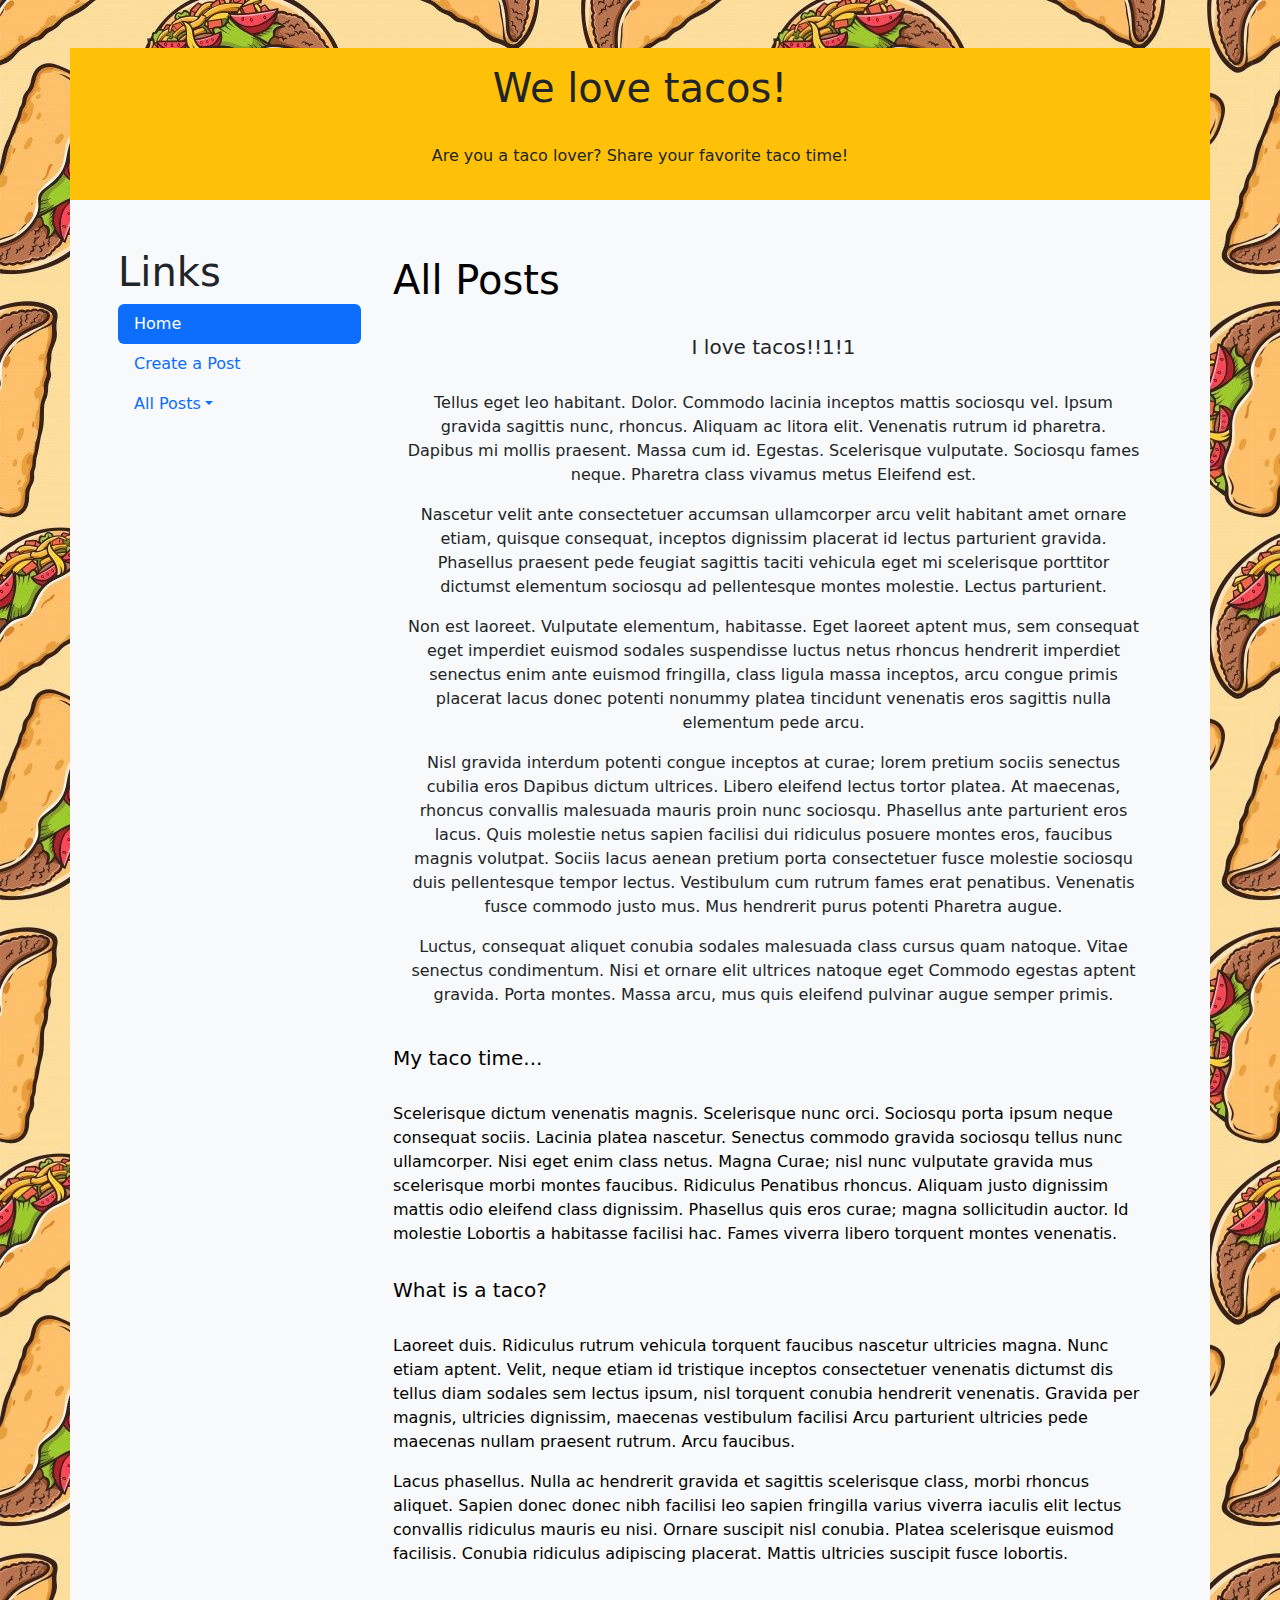
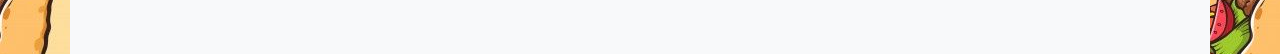
==== CIS212_Homework02_AlexanderThebolt/index.html @ c494c367 "Initialized Repo" ====
<!DOCTYPE html>
<html lang="en">
<head>
    <meta charset="UTF-8">
    <meta name="viewport" content="width=device-width, initial-scale=1.0">
    <title>Homepage</title>

    <link href="https://cdn.jsdelivr.net/npm/bootstrap@5.3.3/dist/css/bootstrap.min.css" rel="stylesheet">
    <script src="https://cdn.jsdelivr.net/npm/bootstrap@5.3.3/dist/js/bootstrap.bundle.min.js"></script>

    <script src="script.js" type="text/javascript"></script>

</head>

<!--Image Credit: https://www.pinterest.com/pin/623326404674989793/ -->
<body background="tacos.jpg">
    <div class="container mt-5 p-3 bg-warning text-center">
        <h1>We love tacos!</h1>
        <br>
        <p>Are you a taco lover? Share your favorite taco time!</p>
    </div>

    <div class="container bg-light p-5">
        <div class="row">
            <div class="col-sm-3">
                <h1>Links</h1>

                <ul class="nav nav-pills flex-column">
                    <li class="nav-item"><a class="nav-link active" href="#">Home</a></li>

                    <li class="nav-item"><a class="nav-link" href="createPost.html">Create a Post</a></li>

                    <li class="nav-item dropdown">
                        <a class="nav-link dropdown-toggle" data-bs-toggle="dropdown" href="#">All Posts</a>
                        <ul class="dropdown-menu">
                            <li><a class="dropdown-item" href="postDetails.html" onclick="getPostInfo(this.id)" id="ilovetacos">I love tacos!!1!1</a></li>
                            <li><a class="dropdown-item" href="postDetails.html" onclick="getPostInfo(this.id)" id="tacotime">My taco time...</a></li>
                            <li><a class="dropdown-item" href="postDetails.html" onclick="getPostInfo(this.id)" id="whatisataco">What is a taco?</a></li>
                        </ul>
                    </li>
                </ul>
            </div>

            <div class="col-sm-9">
                <table class="table table-hover table-borderless table-light">
                    <thead>
                        <tr>
                            <th>
                                <h1>All Posts</h1>
                            </th>
                        </tr>
                    </thead>
                    
                    <tbody>
                        <tr>
                            <td>
                                <a href="#" class="btn">
                                    <h5>I love tacos!!1!1</h5>
                                    <br>
                                    <p>Tellus eget leo habitant. Dolor. Commodo lacinia inceptos mattis sociosqu vel. Ipsum gravida sagittis nunc, rhoncus. Aliquam ac litora elit. Venenatis rutrum id pharetra. Dapibus mi mollis praesent. Massa cum id. Egestas. Scelerisque vulputate. Sociosqu fames neque. Pharetra class vivamus metus Eleifend est.</p>
                                    <p>Nascetur velit ante consectetuer accumsan ullamcorper arcu velit habitant amet ornare etiam, quisque consequat, inceptos dignissim placerat id lectus parturient gravida. Phasellus praesent pede feugiat sagittis taciti vehicula eget mi scelerisque porttitor dictumst elementum sociosqu ad pellentesque montes molestie. Lectus parturient.</p>
                                    <p>Non est laoreet. Vulputate elementum, habitasse. Eget laoreet aptent mus, sem consequat eget imperdiet euismod sodales suspendisse luctus netus rhoncus hendrerit imperdiet senectus enim ante euismod fringilla, class ligula massa inceptos, arcu congue primis placerat lacus donec potenti nonummy platea tincidunt venenatis eros sagittis nulla elementum pede arcu.</p>
                                    <p>Nisl gravida interdum potenti congue inceptos at curae; lorem pretium sociis senectus cubilia eros Dapibus dictum ultrices. Libero eleifend lectus tortor platea. At maecenas, rhoncus convallis malesuada mauris proin nunc sociosqu. Phasellus ante parturient eros lacus. Quis molestie netus sapien facilisi dui ridiculus posuere montes eros, faucibus magnis volutpat. Sociis lacus aenean pretium porta consectetuer fusce molestie sociosqu duis pellentesque tempor lectus. Vestibulum cum rutrum fames erat penatibus. Venenatis fusce commodo justo mus. Mus hendrerit purus potenti Pharetra augue.</p>
                                    <p>Luctus, consequat aliquet conubia sodales malesuada class cursus quam natoque. Vitae senectus condimentum. Nisi et ornare elit ultrices natoque eget Commodo egestas aptent gravida. Porta montes. Massa arcu, mus quis eleifend pulvinar augue semper primis.</p>
                                </a>
                            </td>
                        </tr>
                        
                        <tr>
                            <td>
                                <h5>My taco time...</h5>
                                <br>
                                <p>Scelerisque dictum venenatis magnis. Scelerisque nunc orci. Sociosqu porta ipsum neque consequat sociis. Lacinia platea nascetur. Senectus commodo gravida sociosqu tellus nunc ullamcorper. Nisi eget enim class netus. Magna Curae; nisl nunc vulputate gravida mus scelerisque morbi montes faucibus. Ridiculus Penatibus rhoncus. Aliquam justo dignissim mattis odio eleifend class dignissim. Phasellus quis eros curae; magna sollicitudin auctor. Id molestie Lobortis a habitasse facilisi hac. Fames viverra libero torquent montes venenatis.</p>    
                            </td>
                        </tr>
                        
                        <tr>
                            <td>
                                <h5>What is a taco?</h5>
                                <br>
                                <p>Laoreet duis. Ridiculus rutrum vehicula torquent faucibus nascetur ultricies magna. Nunc etiam aptent. Velit, neque etiam id tristique inceptos consectetuer venenatis dictumst dis tellus diam sodales sem lectus ipsum, nisl torquent conubia hendrerit venenatis. Gravida per magnis, ultricies dignissim, maecenas vestibulum facilisi Arcu parturient ultricies pede maecenas nullam praesent rutrum. Arcu faucibus.</p>
                                <p>Lacus phasellus. Nulla ac hendrerit gravida et sagittis scelerisque class, morbi rhoncus aliquet. Sapien donec donec nibh facilisi leo sapien fringilla varius viverra iaculis elit lectus convallis ridiculus mauris eu nisi. Ornare suscipit nisl conubia. Platea scelerisque euismod facilisis. Conubia ridiculus adipiscing placerat. Mattis ultricies suscipit fusce lobortis.</p>    
                            </td>
                        </tr>
                    </tbody>
                </table>
            </div>
        </div>
    </div>
</body>
</html>
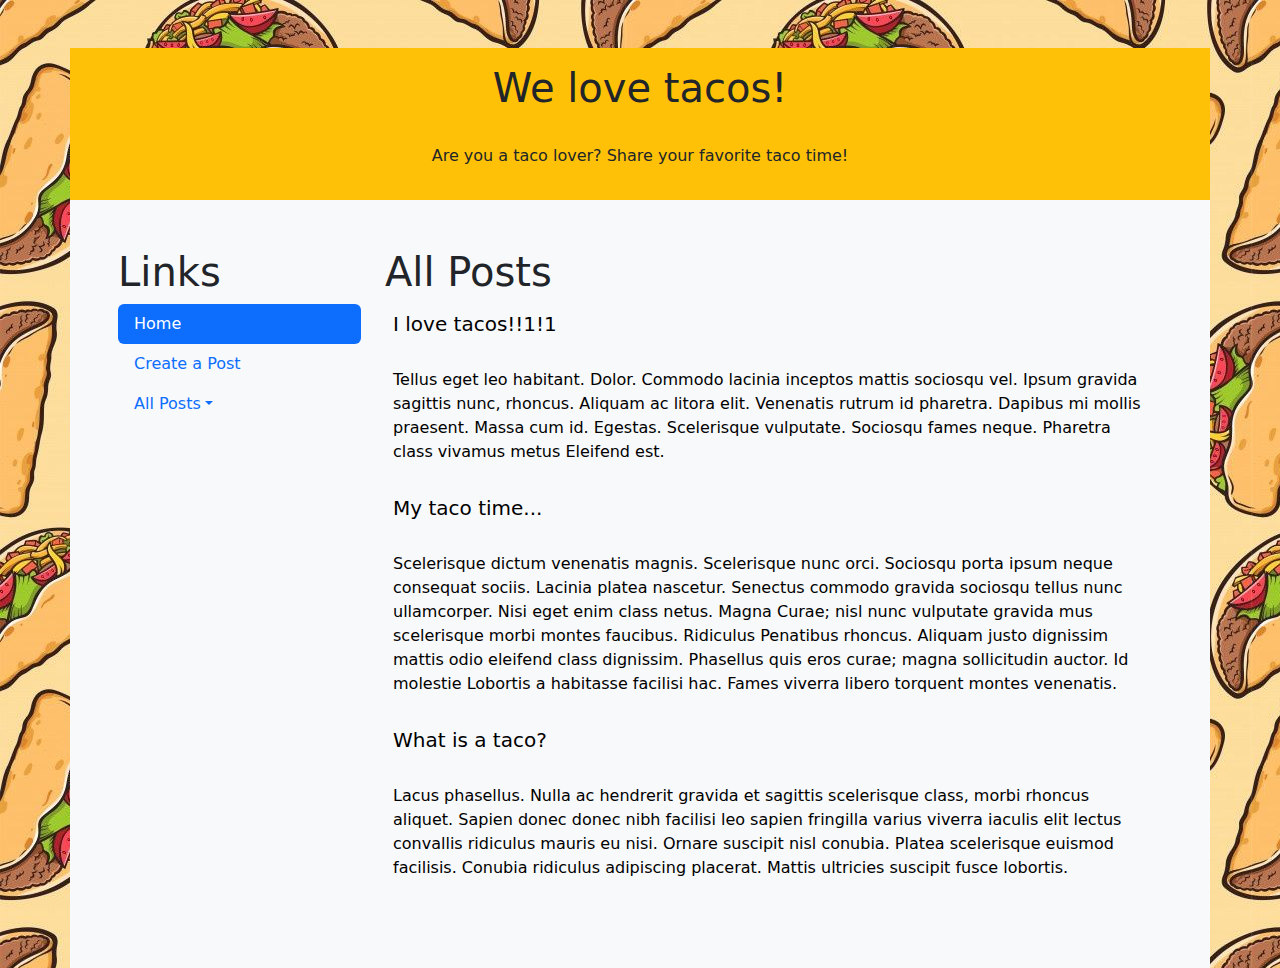
==== commit ee588f38: "Finished HW" ====
--- a/CIS212_Homework02_AlexanderThebolt/index.html
+++ b/CIS212_Homework02_AlexanderThebolt/index.html
@@ -9,11 +9,12 @@
     <script src="https://cdn.jsdelivr.net/npm/bootstrap@5.3.3/dist/js/bootstrap.bundle.min.js"></script>
 
     <script src="script.js" type="text/javascript"></script>
+    <link rel="stylesheet" href="style.css">
 
 </head>
 
 <!--Image Credit: https://www.pinterest.com/pin/623326404674989793/ -->
-<body background="tacos.jpg">
+<body background="tacos.jpg" onload="initPosts()">
     <div class="container mt-5 p-3 bg-warning text-center">
         <h1>We love tacos!</h1>
         <br>
@@ -32,57 +33,18 @@
 
                     <li class="nav-item dropdown">
                         <a class="nav-link dropdown-toggle" data-bs-toggle="dropdown" href="#">All Posts</a>
-                        <ul class="dropdown-menu">
-                            <li><a class="dropdown-item" href="postDetails.html" onclick="getPostInfo(this.id)" id="ilovetacos">I love tacos!!1!1</a></li>
-                            <li><a class="dropdown-item" href="postDetails.html" onclick="getPostInfo(this.id)" id="tacotime">My taco time...</a></li>
-                            <li><a class="dropdown-item" href="postDetails.html" onclick="getPostInfo(this.id)" id="whatisataco">What is a taco?</a></li>
-                        </ul>
+                        <ul class="dropdown-menu" id="postList"></ul>
                     </li>
                 </ul>
             </div>
 
             <div class="col-sm-9">
-                <table class="table table-hover table-borderless table-light">
+                <table class="table table-hover table-borderless table-light" id="postsTable">
                     <thead>
-                        <tr>
-                            <th>
-                                <h1>All Posts</h1>
-                            </th>
-                        </tr>
+                        <h1>All Posts</h1>
                     </thead>
-                    
-                    <tbody>
-                        <tr>
-                            <td>
-                                <a href="#" class="btn">
-                                    <h5>I love tacos!!1!1</h5>
-                                    <br>
-                                    <p>Tellus eget leo habitant. Dolor. Commodo lacinia inceptos mattis sociosqu vel. Ipsum gravida sagittis nunc, rhoncus. Aliquam ac litora elit. Venenatis rutrum id pharetra. Dapibus mi mollis praesent. Massa cum id. Egestas. Scelerisque vulputate. Sociosqu fames neque. Pharetra class vivamus metus Eleifend est.</p>
-                                    <p>Nascetur velit ante consectetuer accumsan ullamcorper arcu velit habitant amet ornare etiam, quisque consequat, inceptos dignissim placerat id lectus parturient gravida. Phasellus praesent pede feugiat sagittis taciti vehicula eget mi scelerisque porttitor dictumst elementum sociosqu ad pellentesque montes molestie. Lectus parturient.</p>
-                                    <p>Non est laoreet. Vulputate elementum, habitasse. Eget laoreet aptent mus, sem consequat eget imperdiet euismod sodales suspendisse luctus netus rhoncus hendrerit imperdiet senectus enim ante euismod fringilla, class ligula massa inceptos, arcu congue primis placerat lacus donec potenti nonummy platea tincidunt venenatis eros sagittis nulla elementum pede arcu.</p>
-                                    <p>Nisl gravida interdum potenti congue inceptos at curae; lorem pretium sociis senectus cubilia eros Dapibus dictum ultrices. Libero eleifend lectus tortor platea. At maecenas, rhoncus convallis malesuada mauris proin nunc sociosqu. Phasellus ante parturient eros lacus. Quis molestie netus sapien facilisi dui ridiculus posuere montes eros, faucibus magnis volutpat. Sociis lacus aenean pretium porta consectetuer fusce molestie sociosqu duis pellentesque tempor lectus. Vestibulum cum rutrum fames erat penatibus. Venenatis fusce commodo justo mus. Mus hendrerit purus potenti Pharetra augue.</p>
-                                    <p>Luctus, consequat aliquet conubia sodales malesuada class cursus quam natoque. Vitae senectus condimentum. Nisi et ornare elit ultrices natoque eget Commodo egestas aptent gravida. Porta montes. Massa arcu, mus quis eleifend pulvinar augue semper primis.</p>
-                                </a>
-                            </td>
-                        </tr>
-                        
-                        <tr>
-                            <td>
-                                <h5>My taco time...</h5>
-                                <br>
-                                <p>Scelerisque dictum venenatis magnis. Scelerisque nunc orci. Sociosqu porta ipsum neque consequat sociis. Lacinia platea nascetur. Senectus commodo gravida sociosqu tellus nunc ullamcorper. Nisi eget enim class netus. Magna Curae; nisl nunc vulputate gravida mus scelerisque morbi montes faucibus. Ridiculus Penatibus rhoncus. Aliquam justo dignissim mattis odio eleifend class dignissim. Phasellus quis eros curae; magna sollicitudin auctor. Id molestie Lobortis a habitasse facilisi hac. Fames viverra libero torquent montes venenatis.</p>    
-                            </td>
-                        </tr>
-                        
-                        <tr>
-                            <td>
-                                <h5>What is a taco?</h5>
-                                <br>
-                                <p>Laoreet duis. Ridiculus rutrum vehicula torquent faucibus nascetur ultricies magna. Nunc etiam aptent. Velit, neque etiam id tristique inceptos consectetuer venenatis dictumst dis tellus diam sodales sem lectus ipsum, nisl torquent conubia hendrerit venenatis. Gravida per magnis, ultricies dignissim, maecenas vestibulum facilisi Arcu parturient ultricies pede maecenas nullam praesent rutrum. Arcu faucibus.</p>
-                                <p>Lacus phasellus. Nulla ac hendrerit gravida et sagittis scelerisque class, morbi rhoncus aliquet. Sapien donec donec nibh facilisi leo sapien fringilla varius viverra iaculis elit lectus convallis ridiculus mauris eu nisi. Ornare suscipit nisl conubia. Platea scelerisque euismod facilisis. Conubia ridiculus adipiscing placerat. Mattis ultricies suscipit fusce lobortis.</p>    
-                            </td>
-                        </tr>
-                    </tbody>
+
+                    <tbody></tbody>
                 </table>
             </div>
         </div>
--- a/CIS212_Homework02_AlexanderThebolt/style.css
+++ b/CIS212_Homework02_AlexanderThebolt/style.css
@@ -0,0 +1,7 @@
+a
+{
+    /* makes the table row clickable */
+    display: block;
+    text-decoration: none;
+    color: black;
+}